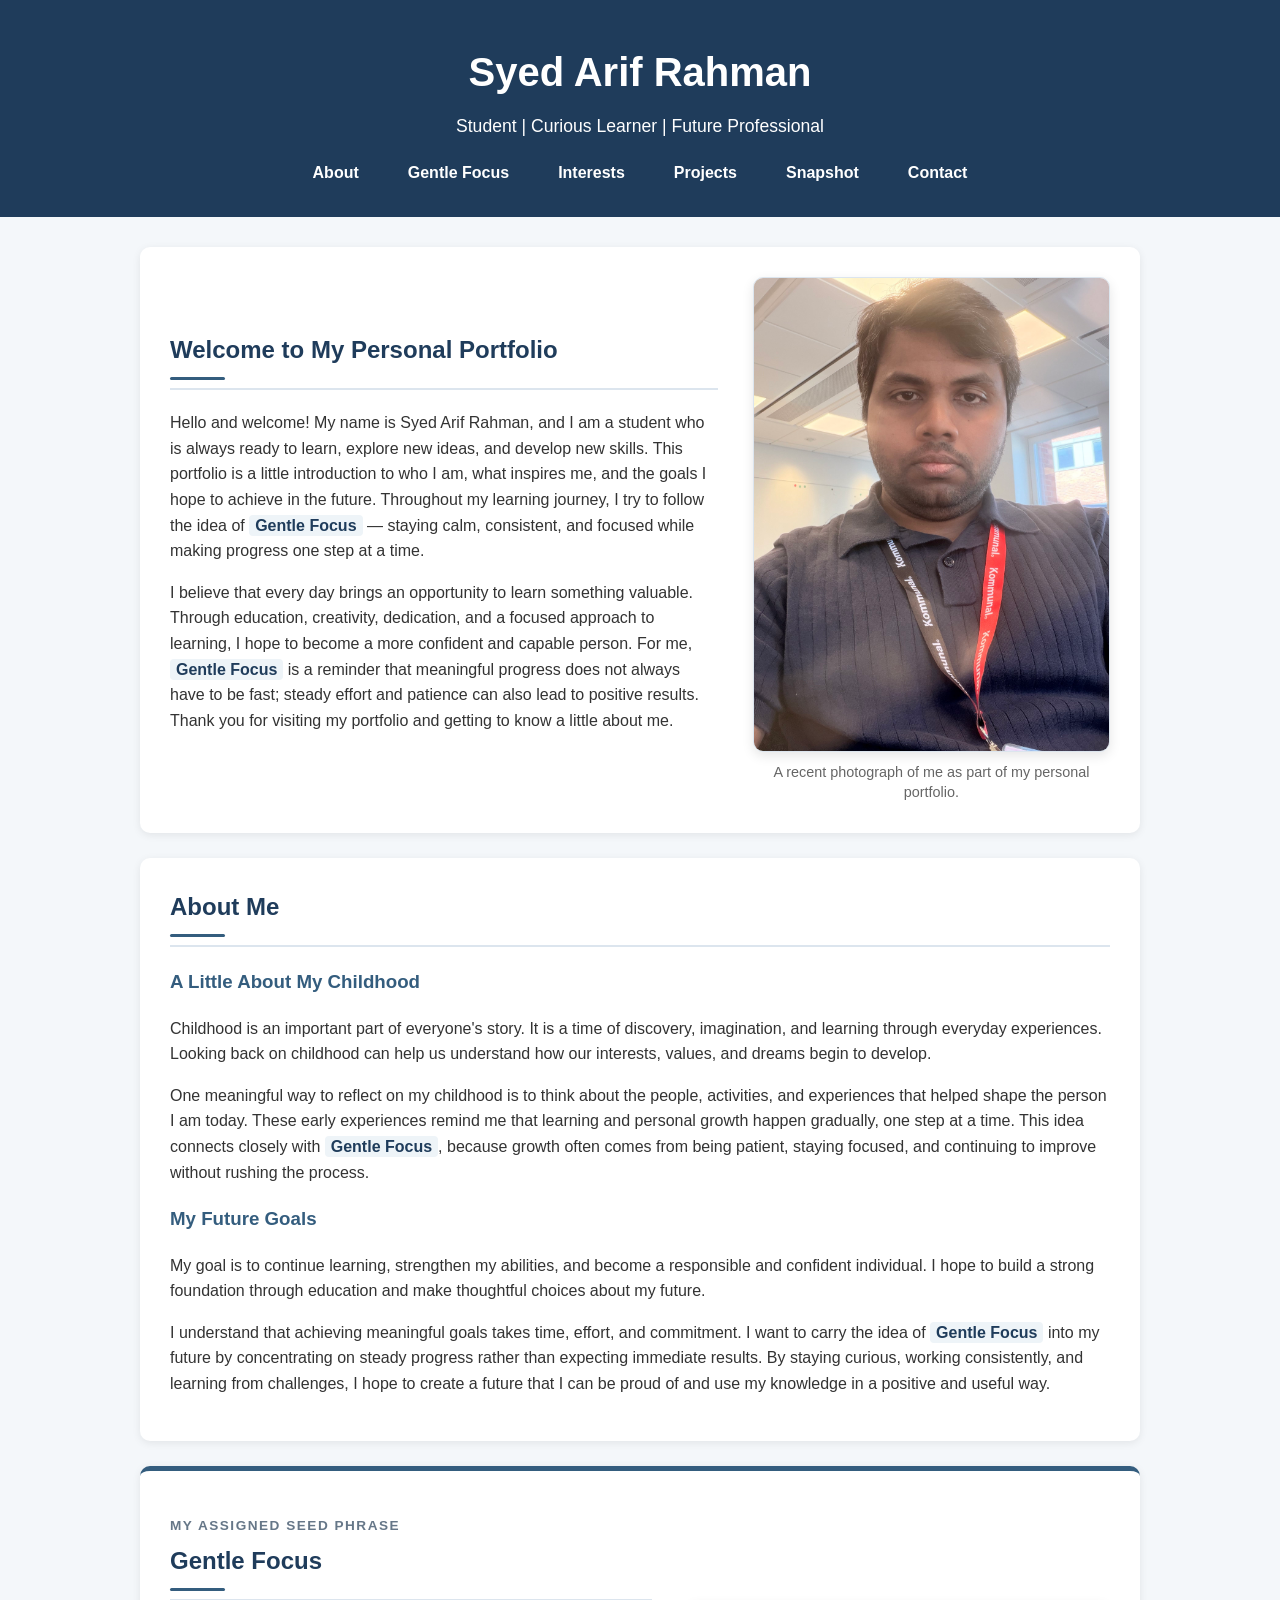
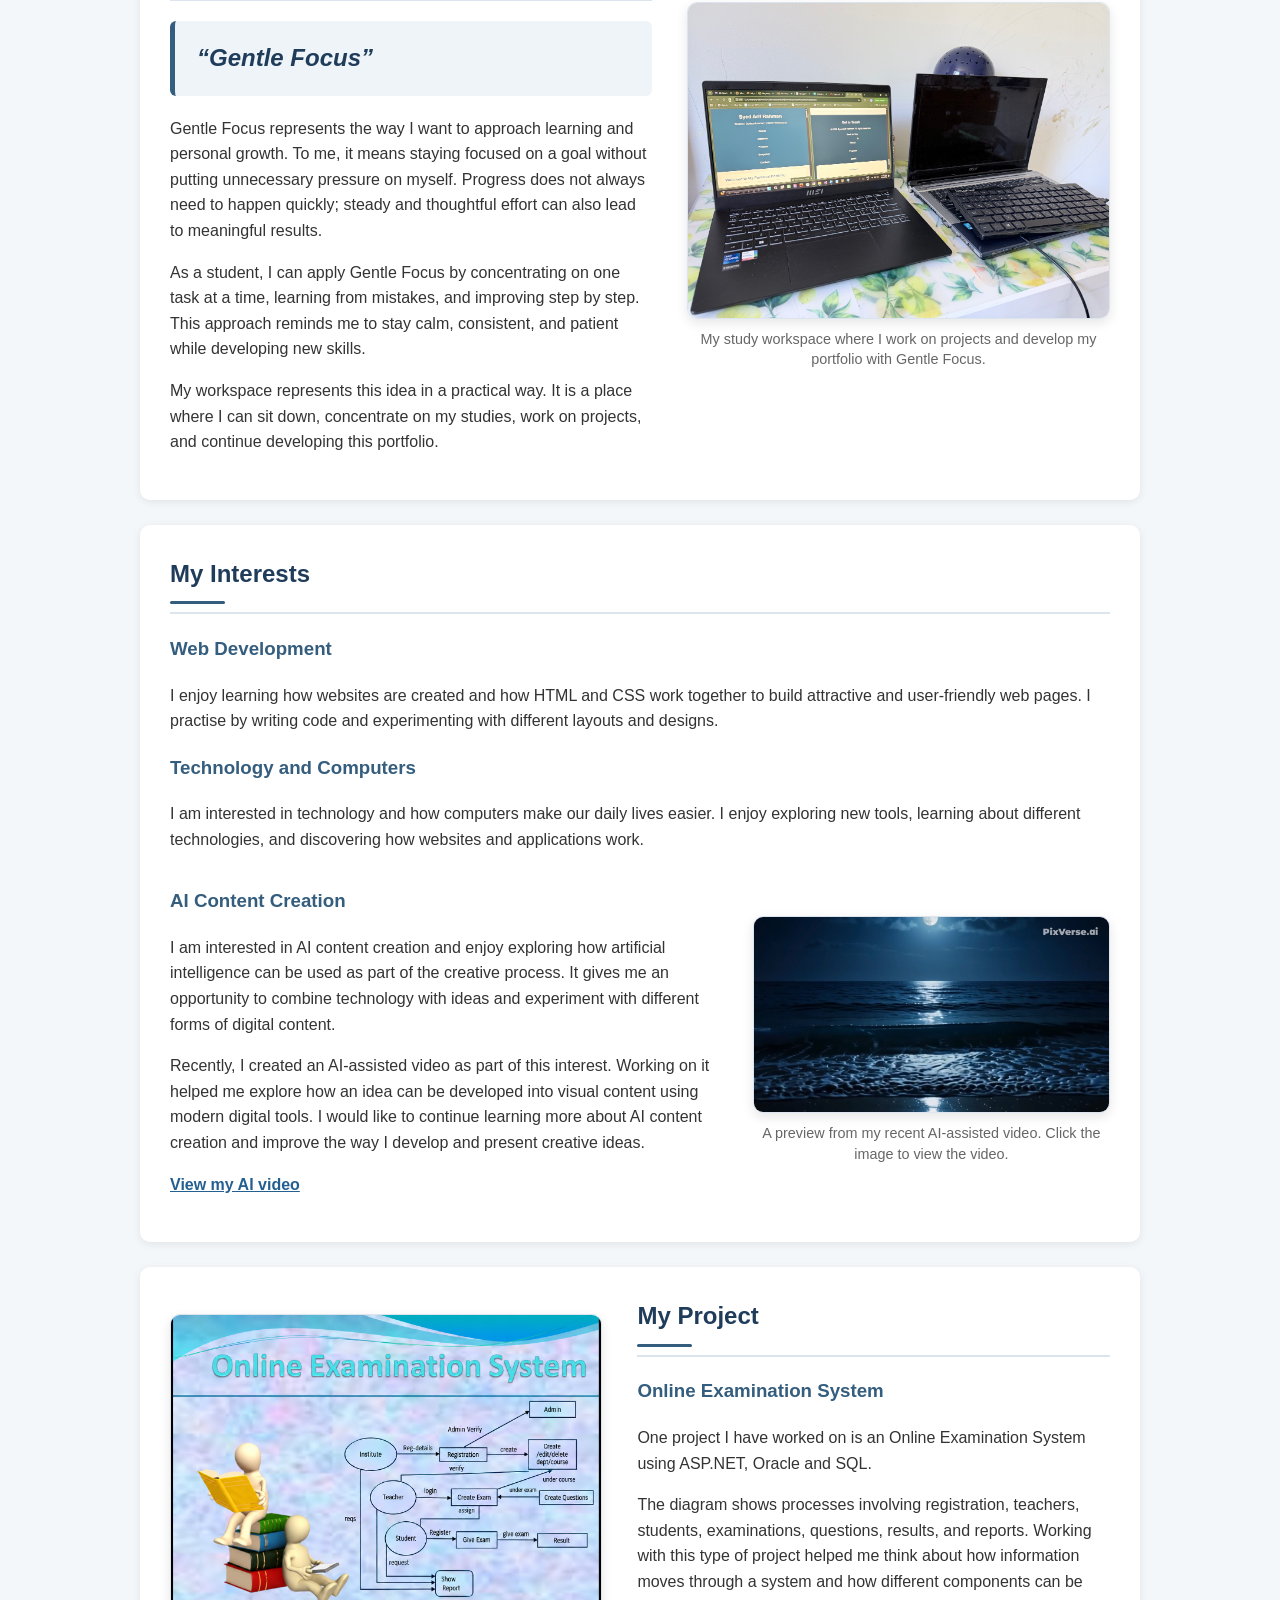
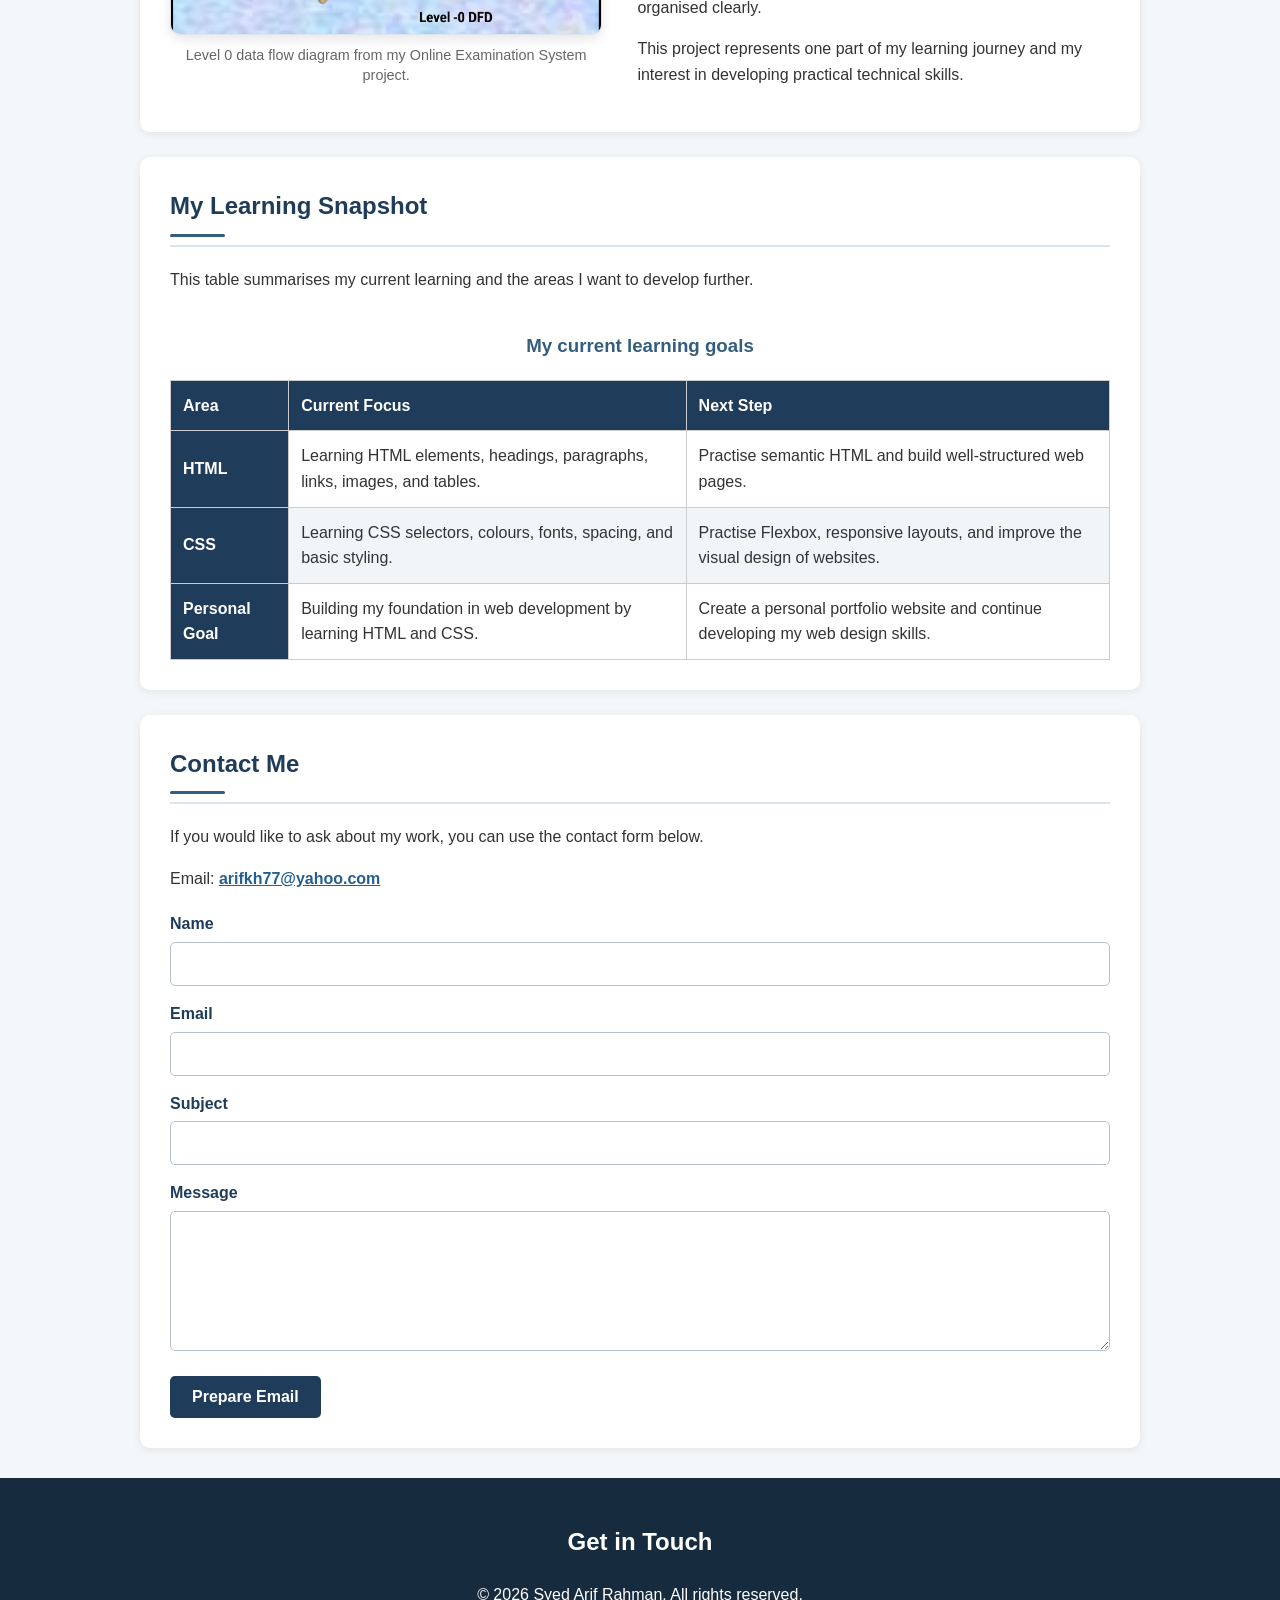
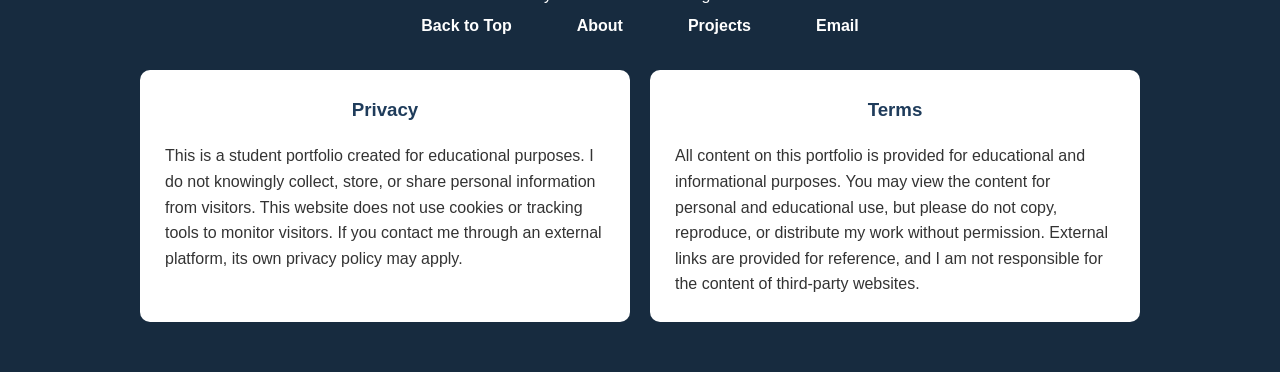
==== index.html @ c95ba013 "Set up Lab 1 portfolio as base for Lab 2" ====
<!DOCTYPE html>
<html lang="en">

<head>
    <meta charset="UTF-8">
    <meta name="viewport" content="width=device-width, initial-scale=1.0">
    <title>Syed Arif Rahman | Personal Portfolio</title>
    <link rel="stylesheet" type="text/css" href="style.css">
</head>

<body>

    <header>
        <h1>Syed Arif Rahman</h1>
        <p>Student | Curious Learner | Future Professional</p>

        <nav aria-label="Main navigation">
            <ul>
                <li><a href="#about">About</a></li>
                <li><a href="#gentle-focus">Gentle Focus</a></li>
                <li><a href="#interests">Interests</a></li>
                <li><a href="#projects">Projects</a></li>
                <li><a href="#snapshot">Snapshot</a></li>
                <li><a href="#contact">Contact</a></li>
            </ul>
        </nav>
    </header>

    <main>

        <!-- Introduction -->
        <section id="home">

        	<div class="content-row">

	        	<div class="content-text">
		            <h2>Welcome to My Personal Portfolio</h2>

		            <p>
					    Hello and welcome! My name is Syed Arif Rahman, and I am a student
					    who is always ready to learn, explore new ideas, and develop new skills.
					    This portfolio is a little introduction to who I am, what inspires me,
					    and the goals I hope to achieve in the future. Throughout my learning
					    journey, I try to follow the idea of <span class="seed-highlight">Gentle Focus</span>
					     — staying calm, consistent, and focused while making progress one step at a time.
					</p>

					<p>
					    I believe that every day brings an opportunity to learn something
					    valuable. Through education, creativity, dedication, and a focused
					    approach to learning, I hope to become a more confident and capable
					    person. For me, <span class="seed-highlight">Gentle Focus</span> is 
					    a reminder that meaningful progress does not always have to be fast; 
					    steady effort and patience can also lead to positive results. Thank 
					    you for visiting my portfolio and getting to know a little about me.
					</p>
		        </div>

		        <figure class="content-image">
		            <img src="images/myphoto.jpg"
		                 alt="A recent photograph of Syed Arif Rahman">
		            <figcaption>
		                A recent photograph of me as part of my personal portfolio.
		            </figcaption>
		        </figure>
	    	</div>
        </section>

        <section id="about">
		    <h2>About Me</h2>

		    <h3>A Little About My Childhood</h3>

		    <p>
		        Childhood is an important part of everyone's story. It is
		        a time of discovery, imagination, and learning through
		        everyday experiences. Looking back on childhood can help
		        us understand how our interests, values, and dreams begin
		        to develop.
		    </p>

		    <p>
		        One meaningful way to reflect on my childhood is to think
		        about the people, activities, and experiences that helped
		        shape the person I am today. These early experiences remind
		        me that learning and personal growth happen gradually,
		        one step at a time. This idea connects closely with
		        <span class="seed-highlight">Gentle Focus</span>, because
		        growth often comes from being patient, staying focused, and
		        continuing to improve without rushing the process.
		    </p>


		    <h3>My Future Goals</h3>

		    <p>
		        My goal is to continue learning, strengthen my abilities,
		        and become a responsible and confident individual. I hope
		        to build a strong foundation through education and make
		        thoughtful choices about my future.
		    </p>

		    <p>
		        I understand that achieving meaningful goals takes time,
		        effort, and commitment. I want to carry the idea of
		        <span class="seed-highlight">Gentle Focus</span> into my
		        future by concentrating on steady progress rather than
		        expecting immediate results. By staying curious, working
		        consistently, and learning from challenges, I hope to create
		        a future that I can be proud of and use my knowledge in a
		        positive and useful way.
		    </p>

		</section>

        <!-- Gentle Focus Seed Section -->
		<section id="gentle-focus" class="focus-section">

		    <div class="content-row">

		        <div class="content-text">

		            <p class="seed-label">My Assigned Seed Phrase</p>

		            <h2>Gentle Focus</h2>

		            <blockquote>
		                “Gentle Focus”
		            </blockquote>

		            <p>
		                Gentle Focus represents the way I want to approach learning
		                and personal growth. To me, it means staying focused on a
		                goal without putting unnecessary pressure on myself.
		                Progress does not always need to happen quickly; steady and
		                thoughtful effort can also lead to meaningful results.
		            </p>

		            <p>
		                As a student, I can apply Gentle Focus by concentrating on
		                one task at a time, learning from mistakes, and improving
		                step by step. This approach reminds me to stay calm,
		                consistent, and patient while developing new skills.
		            </p>

		            <p>
		                My workspace represents this idea in a practical way. It is
		                a place where I can sit down, concentrate on my studies,
		                work on projects, and continue developing this portfolio.
		            </p>

		        </div>

		        <figure class="content-image workspace-image">

		            <img src="images/workspace.jpg"
		                 alt="My study workspace with two laptops, including the laptop used to develop my personal portfolio">

		            <figcaption>
		                My study workspace where I work on projects and develop
		                my portfolio with Gentle Focus.
		            </figcaption>

		        </figure>

		    </div>

		</section>

        <!-- Interests -->
		<section id="interests">
		    <h2>My Interests</h2>

		    <article>
		        <h3>Web Development</h3>
		        <p>
		            I enjoy learning how websites are created and
		            how HTML and CSS work together to build
		            attractive and user-friendly web pages.
		            I practise by writing code and experimenting
		            with different layouts and designs.
		        </p>
		    </article>

		    <article>
		        <h3>Technology and Computers</h3>
		        <p>
		            I am interested in technology and how computers
		            make our daily lives easier. I enjoy exploring
		            new tools, learning about different technologies,
		            and discovering how websites and applications work.
		        </p>
		    </article>

		    <article class="ai-content">
			    <div class="content-row">

			        <div class="content-text">
			            <h3>AI Content Creation</h3>

			            <p>
			                I am interested in AI content creation and enjoy exploring
			                how artificial intelligence can be used as part of the
			                creative process. It gives me an opportunity to combine
			                technology with ideas and experiment with different forms
			                of digital content.
			            </p>

			            <p>
			                Recently, I created an AI-assisted video as part of this
			                interest. Working on it helped me explore how an idea can
			                be developed into visual content using modern digital
			                tools. I would like to continue learning more about AI
			                content creation and improve the way I develop and present
			                creative ideas.
			            </p>

			            <p>
			                <a href="https://www.youtube.com/watch?v=sPm7oZwaIFo"
			                   target="_blank"
			                   rel="noopener noreferrer">
			                    View my AI video
			                </a>
			            </p>
			        </div>

			        <figure class="content-image ai-video-image">
			            <a href="https://www.youtube.com/watch?v=sPm7oZwaIFo"
			               target="_blank"
			               rel="noopener noreferrer">

			                <img src="images/ai-video.png"
			                     alt="Preview image from my recent AI-assisted video">
			            </a>

			            <figcaption>
			                A preview from my recent AI-assisted video.
			                Click the image to view the video.
			            </figcaption>
			        </figure>

			    </div>
			</article>
		</section>

        <!-- Projects -->
        <section id="projects">

		    <div class="content-row reverse-row">

		        <div class="content-text">

		            <h2>My Project</h2>

		            <h3>Online Examination System</h3>

		            <p>
		                One project I have worked on is an Online Examination
		                System using ASP.NET, Oracle and SQL.
		            </p>

		            <p>
		                The diagram shows processes involving registration,
		                teachers, students, examinations, questions, results,
		                and reports. Working with this type of project helped me
		                think about how information moves through a system and
		                how different components can be organised clearly.
		            </p>

		            <p>
		                This project represents one part of my learning journey
		                and my interest in developing practical technical skills.
		            </p>

		        </div>

		        <figure class="content-image project-image">
		            <img src="images/my-project-1.png" alt="Level 0 DFD for my Online Examination System project">

		            <figcaption>
		                Level 0 data flow diagram from my Online Examination
		                System project.
		            </figcaption>
		        </figure>

		    </div>

		</section>
        

        <!-- Learning snapshot table -->
		<section id="snapshot">
		    <h2>My Learning Snapshot</h2>

		    <p>
		        This table summarises my current learning
		        and the areas I want to develop further.
		    </p>

		    <table>
		        <caption>
		            <h3>My current learning goals</h3>
		        </caption>

		        <thead>
		            <tr>
		                <th scope="col">Area</th>
		                <th scope="col">Current Focus</th>
		                <th scope="col">Next Step</th>
		            </tr>
		        </thead>

		        <tbody>
		            <tr>
		                <th scope="row">HTML</th>
		                <td>
		                    Learning HTML elements, headings,
		                    paragraphs, links, images, and tables.
		                </td>
		                <td>
		                    Practise semantic HTML and build
		                    well-structured web pages.
		                </td>
		            </tr>

		            <tr>
		                <th scope="row">CSS</th>
		                <td>
		                    Learning CSS selectors, colours,
		                    fonts, spacing, and basic styling.
		                </td>
		                <td>
		                    Practise Flexbox, responsive layouts,
		                    and improve the visual design of websites.
		                </td>
		            </tr>

		            <tr>
		                <th scope="row">Personal Goal</th>
		                <td>
		                    Building my foundation in web development
		                    by learning HTML and CSS.
		                </td>
		                <td>
		                    Create a personal portfolio website
		                    and continue developing my web design skills.
		                </td>
		            </tr>
		        </tbody>
		    </table>
		</section>

    	<!-- Contact -->
        <section id="contact">
            <h2>Contact Me</h2>

            <p>
                If you would like to ask about my work,
                you can use the contact form below.
            </p>

            <p>
                Email:
                <a href="mailto:arifkh77@yahoo.com">arifkh77@yahoo.com</a>
            </p>

            <form action="mailto:arifkh77@yahoo.com" method="post" enctype="text/plain">

                <label for="name">Name</label>
                <input type="text" id="name" name="Name" required>

                <label for="email">Email</label>
                <input type="email" id="email" name="Email" required>

                <label for="subject">Subject</label>
                <input type="text" id="subject" name="Subject" required>

                <label for="message">Message</label>
                <textarea id="message" name="Message" rows="5" required></textarea>

                <button type="submit">Prepare Email</button>

            </form>
        </section>

    </main>

    <!-- Complete footer -->
    <footer>

        <h2>Get in Touch</h2>

        <p>&copy; 2026 Syed Arif Rahman. All rights reserved.</p>
        

        <nav aria-label="Footer navigation">
            <ul>
                <li><a href="#home">Back to Top</a></li>
                <li><a href="#about">About</a></li>
                <li><a href="#projects">Projects</a></li>
                <li><a href="mailto:arifkh77@yahoo.com">Email</a></li>
            </ul>
        </nav>

       
        <div class="footer-info">
			<section id="privacy">
			    <h3>Privacy</h3>

			    <p>
			        This is a student portfolio created for educational
			        purposes. I do not knowingly collect, store, or share
			        personal information from visitors. This website does
			        not use cookies or tracking tools to monitor visitors.
			        If you contact me through an external platform, its
			        own privacy policy may apply.
			    </p>
			</section>

			<section id="terms">
			    <h3>Terms</h3>

			    <p>
			        All content on this portfolio is provided for
			        educational and informational purposes. You may view
			        the content for personal and educational use, but
			        please do not copy, reproduce, or distribute my work
			        without permission. External links are provided for
			        reference, and I am not responsible for the content
			        of third-party websites.
			    </p>
			</section>
		</div>

    </footer>

</body>

</html>
---- style.css ----
/* =========================================
   Syed Arif Rahman - Personal Portfolio
   Initial CSS Styling
   ========================================= */


/* ---------- General Page Styling ---------- */

* {
    box-sizing: border-box;
}

html {
    scroll-behavior: smooth;
}

body {
    margin: 0;
    font-family: Arial, Helvetica, sans-serif;
    background-color: #f4f7fa;
    color: #333333;
    line-height: 1.6;
}


/* ---------- Header ---------- */

header {
    background-color: #1f3c5b;
    color: white;
    text-align: center;
    padding: 40px 20px 25px;
}

header h1 {
    margin: 0;
    font-size: 2.5rem;
}

header p {
    margin: 8px 0 20px;
    font-size: 1.1rem;
}


/* ---------- Navigation ---------- */

nav ul {
    list-style: none;
    margin: 0;
    padding: 0;

    display: flex;
    justify-content: center;
    gap: 25px;
}

nav a {
    color: white;
    text-decoration: none;
    font-weight: bold;
    padding: 8px 12px;
    border-radius: 5px;
}

nav a:hover {
    background-color: #ffffff;
    color: #1f3c5b;
}

nav a:focus {
    outline: 3px solid #f4c95d;
    outline-offset: 3px;
}


/* ---------- Main Content ---------- */

main {
    width: 85%;
    max-width: 1000px;
    margin: 30px auto;
}

section {
    background-color: white;
    margin-bottom: 25px;
    padding: 30px;
    border-radius: 10px;
    box-shadow: 0 2px 8px rgba(0, 0, 0, 0.08);
}

section h2 {
    color: #1f3c5b;
    margin-top: 0;
    border-bottom: 2px solid #dce5ee;
    padding-bottom: 8px;
}

section h3 {
    color: #345d7e;
}


/* ---------- Paragraphs and Lists ---------- */

p {
    margin-bottom: 15px;
}

ul,
ol {
    padding-left: 25px;
}

li {
    margin-bottom: 6px;
}


/* ---------- Links Inside Main Content ---------- */

main a {
    color: #245f91;
    font-weight: bold;
}

main a:hover {
    color: #163d5c;
}

main a:focus {
    outline: 3px solid #f4c95d;
    outline-offset: 3px;
}


/* ---------- Images ---------- */

img {
    max-width: 100%;
    height: auto;
    border-radius: 8px;
}



/* ---------- Table ---------- */

table {
    width: 100%;
    border-collapse: collapse;
    margin-top: 20px;
}

th,
td {
    border: 1px solid #cccccc;
    padding: 12px;
    text-align: left;
}

th {
    background-color: #1f3c5b;
    color: white;
}

tr:nth-child(even) {
    background-color: #f2f5f7;
}


/* ---------- Contact Form ---------- */

form {
    margin-top: 20px;
}

label {
    display: block;
    margin-top: 15px;
    margin-bottom: 5px;
    font-weight: bold;
    color: #1f3c5b;
}

input,
textarea {
    width: 100%;
    padding: 12px;
    border: 1px solid #b8c2cc;
    border-radius: 5px;
    font-family: Arial, Helvetica, sans-serif;
    font-size: 1rem;
}

textarea {
    min-height: 140px;
    resize: vertical;
}

input:focus,
textarea:focus {
    outline: 3px solid #f4c95d;
    border-color: #1f3c5b;
}


/* ---------- Button ---------- */

button {
    margin-top: 18px;
    padding: 12px 22px;
    background-color: #1f3c5b;
    color: white;
    border: none;
    border-radius: 5px;
    font-size: 1rem;
    font-weight: bold;
    cursor: pointer;
}

button:hover {
    background-color: #345d7e;
}

button:focus {
    outline: 3px solid #f4c95d;
    outline-offset: 3px;
}


/* ---------- Footer ---------- */

footer {
    background-color: #172b3f;
    color: white;
    text-align: center;
    padding: 25px 20px;
    margin-top: 30px;
}

footer p {
    margin: 6px 0;
}

footer a {
    color: white;
    margin: 0 8px;
}

footer a:hover {
    color: #f4c95d;
}

footer a:focus {
    outline: 3px solid #f4c95d;
    outline-offset: 3px;
}

/* =========================================
   Step 7 - Original Images and Seed
   Text and Image Layout
   ========================================= */

.content-row {
    display: flex;
    align-items: center;
    gap: 35px;
}

.content-text {
    flex: 1;
}

.content-image {
    flex: 0 0 38%;
    margin: 0;
}

.content-image img {
    display: block;
    width: 100%;
    height: auto;
    border-radius: 10px;
    border: 1px solid #dce5ee;
    box-shadow: 0 4px 12px rgba(0, 0, 0, 0.10);
}

.content-image figcaption {
    margin-top: 10px;
    color: #666666;
    font-size: 0.9rem;
    text-align: center;
    line-height: 1.4;
}


/* ---------- Alternating Project Layout ---------- */

.reverse-row {
    flex-direction: row-reverse;
}


/* ---------- Personal Photograph ---------- */

#about .content-image {
    flex-basis: 32%;
}

#about .content-image img {
    max-height: 420px;
    object-fit: cover;
}


/* ---------- Project Image ---------- */

.project-image {
    flex-basis: 46%;
}

.project-image img {
    object-fit: contain;
    background-color: #f7f9fb;
}


/* =========================================
   Gentle Focus Seed
   ========================================= */

.focus-section {
    border-top: 5px solid #345d7e;
}

.seed-label {
    margin-bottom: 5px;
    color: #667788;
    font-size: 0.85rem;
    font-weight: bold;
    text-transform: uppercase;
    letter-spacing: 1.5px;
}

.focus-section h2 {
    margin-top: 0;
}

blockquote {
    margin: 20px 0;
    padding: 18px 22px;

    background-color: #eef4f8;
    border-left: 5px solid #345d7e;
    border-radius: 6px;

    color: #1f3c5b;
    font-size: 1.5rem;
    font-weight: bold;
    font-style: italic;
}

.workspace-image {
    flex-basis: 45%;
}

/* =========================================
   Step 8 - Final Testing and Refinements
   ========================================= */


/* ---------- Privacy and Terms Readability Fix ---------- */

footer section {
    background-color: #ffffff;
    color: #333333;
    max-width: 1000px;
    margin: 25px auto;
    padding: 25px 30px;
    text-align: left;
    border-radius: 10px;
    box-shadow: none;
}

footer section h3 {
    color: #1f3c5b;
    text-align: center;
    margin-top: 0;
}

footer section p {
    color: #333333;
    line-height: 1.6;
    max-width: 850px;
    margin: 0 auto;
}

/* ---------- Assigned Seed Highlight ---------- */

.seed-highlight {
    color: #1f3c5b;
    font-weight: 700;
    background-color: #eef4f8;
    padding: 2px 6px;
    border-radius: 4px;
}

/* ---------- Privacy and Terms Layout ---------- */

.footer-info {
    display: flex;
    gap: 20px;
    max-width: 1000px;
    margin: 25px auto;
}

.footer-info section {
    flex: 1;
    margin: 0;
    padding: 25px;
    background-color: #ffffff;
    color: #333333;
    border-radius: 10px;
}

.footer-info section h3 {
    color: #1f3c5b;
    margin-top: 0;
    text-align: center;
}

.footer-info section p {
    color: #333333;
    line-height: 1.6;
}

/* ---------- ai article ---------- */

.ai-video-image img {
    cursor: pointer;
}

.ai-video-image a:focus img {
    outline: 3px solid #345d7e;
    outline-offset: 4px;
}


/* ---------- Final Section Heading Detail ---------- */

section h2::after {
    content: "";
    display: block;
    width: 55px;
    height: 3px;
    margin-top: 8px;
    background-color: #345d7e;
    border-radius: 3px;
}


/* ---------- Image Interaction ---------- */

.content-image img {
    transition: transform 0.25s ease,
                box-shadow 0.25s ease;
}

.content-image img:hover {
    transform: translateY(-4px);
    box-shadow: 0 7px 16px rgba(0, 0, 0, 0.16);
}


/* ---------- Button Interaction ---------- */

button {
    transition: background-color 0.2s ease,
                transform 0.2s ease;
}

button:hover {
    transform: translateY(-2px);
}



/* =========================================
   Responsive Design
   For Tablets and Mobile Devices
   ========================================= */

@media screen and (max-width: 768px) {

    /* ---------- Header ---------- */

    header {
        padding: 30px 15px 20px;
    }

    header h1 {
        font-size: 2rem;
    }

    header p {
        font-size: 1rem;
    }


    /* ---------- Navigation ---------- */

    nav ul {
        flex-direction: column;
        align-items: center;
        gap: 8px;
    }

    nav a {
        display: block;
        width: 100%;
        padding: 8px 15px;
    }


    /* ---------- Main Content ---------- */

    main {
        width: 92%;
        margin: 20px auto;
    }

    section {
        padding: 20px;
        margin-bottom: 20px;
    }

    section h2 {
        font-size: 1.5rem;
    }


    /* ---------- Articles ---------- */

    article {
        padding: 15px;
    }


    /* ---------- Table ---------- */

    table {
        display: block;
        overflow-x: auto;
        white-space: nowrap;
    }

    th,
    td {
        padding: 10px;
    }


    /* ---------- Contact Form ---------- */

    input,
    textarea {
        font-size: 16px;
    }

    button {
        width: 100%;
    }


    /* ---------- Footer ---------- */

    footer {
        padding: 20px 15px;
    }

    footer a {
        display: inline-block;
        margin: 5px;
    }

    /* Step 7 - Responsive text and image layout */

    .content-row,
    .reverse-row {
        flex-direction: column;
        align-items: stretch;
    }

    .content-image,
    #about .content-image,
    .project-image,
    .workspace-image {
        flex-basis: auto;
        width: 100%;
    }

    #about .content-image img {
        max-height: none;
    }

    .content-image {
        margin-top: 10px;
    }

    blockquote {
        font-size: 1.25rem;
    }

    .footer-info {
        flex-direction: column;
    }

    .footer-info section {
        width: 100%;
    }
}


/* ---------- Extra Small Mobile Screens ---------- */

@media screen and (max-width: 480px) {

    header h1 {
        font-size: 1.7rem;
    }

    header p {
        font-size: 0.95rem;
    }

    main {
        width: 94%;
    }

    section {
        padding: 16px;
    }

    section h2 {
        font-size: 1.35rem;
    }

    body {
        font-size: 0.95rem;
    }
}
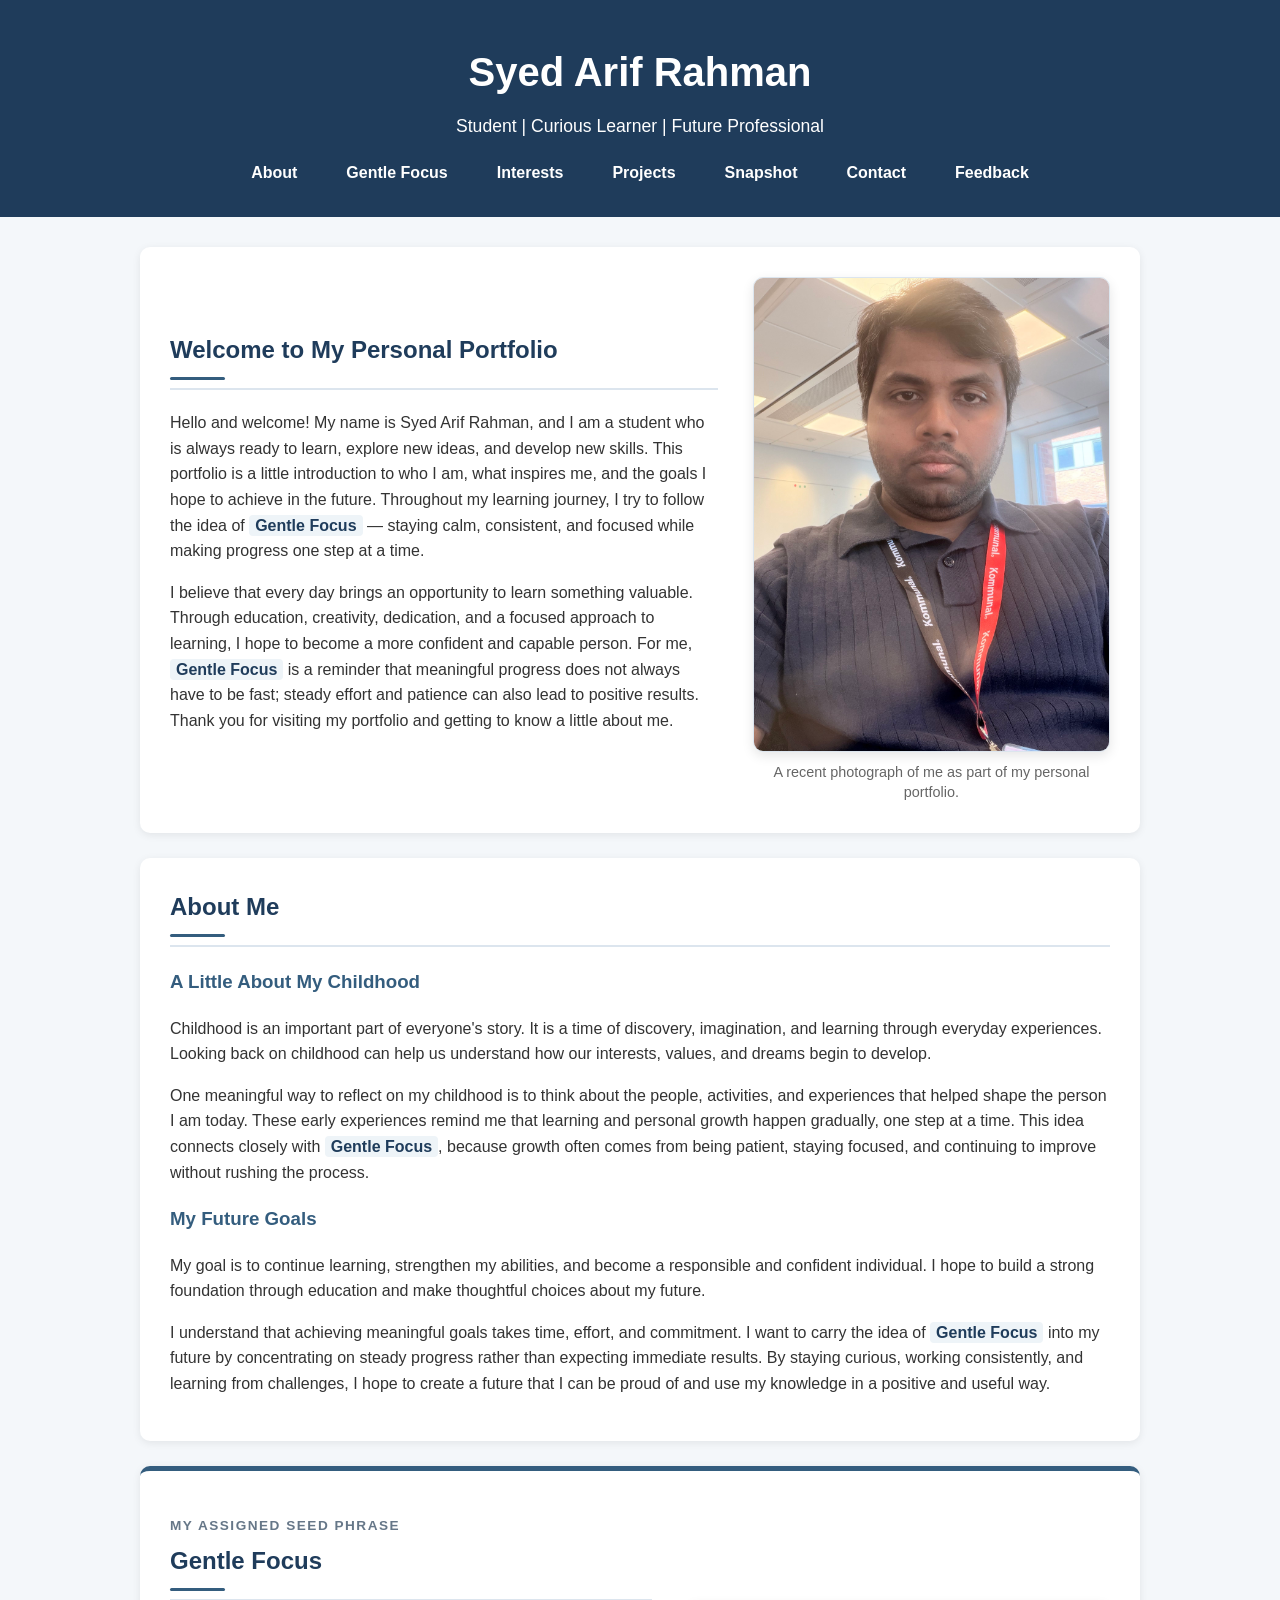
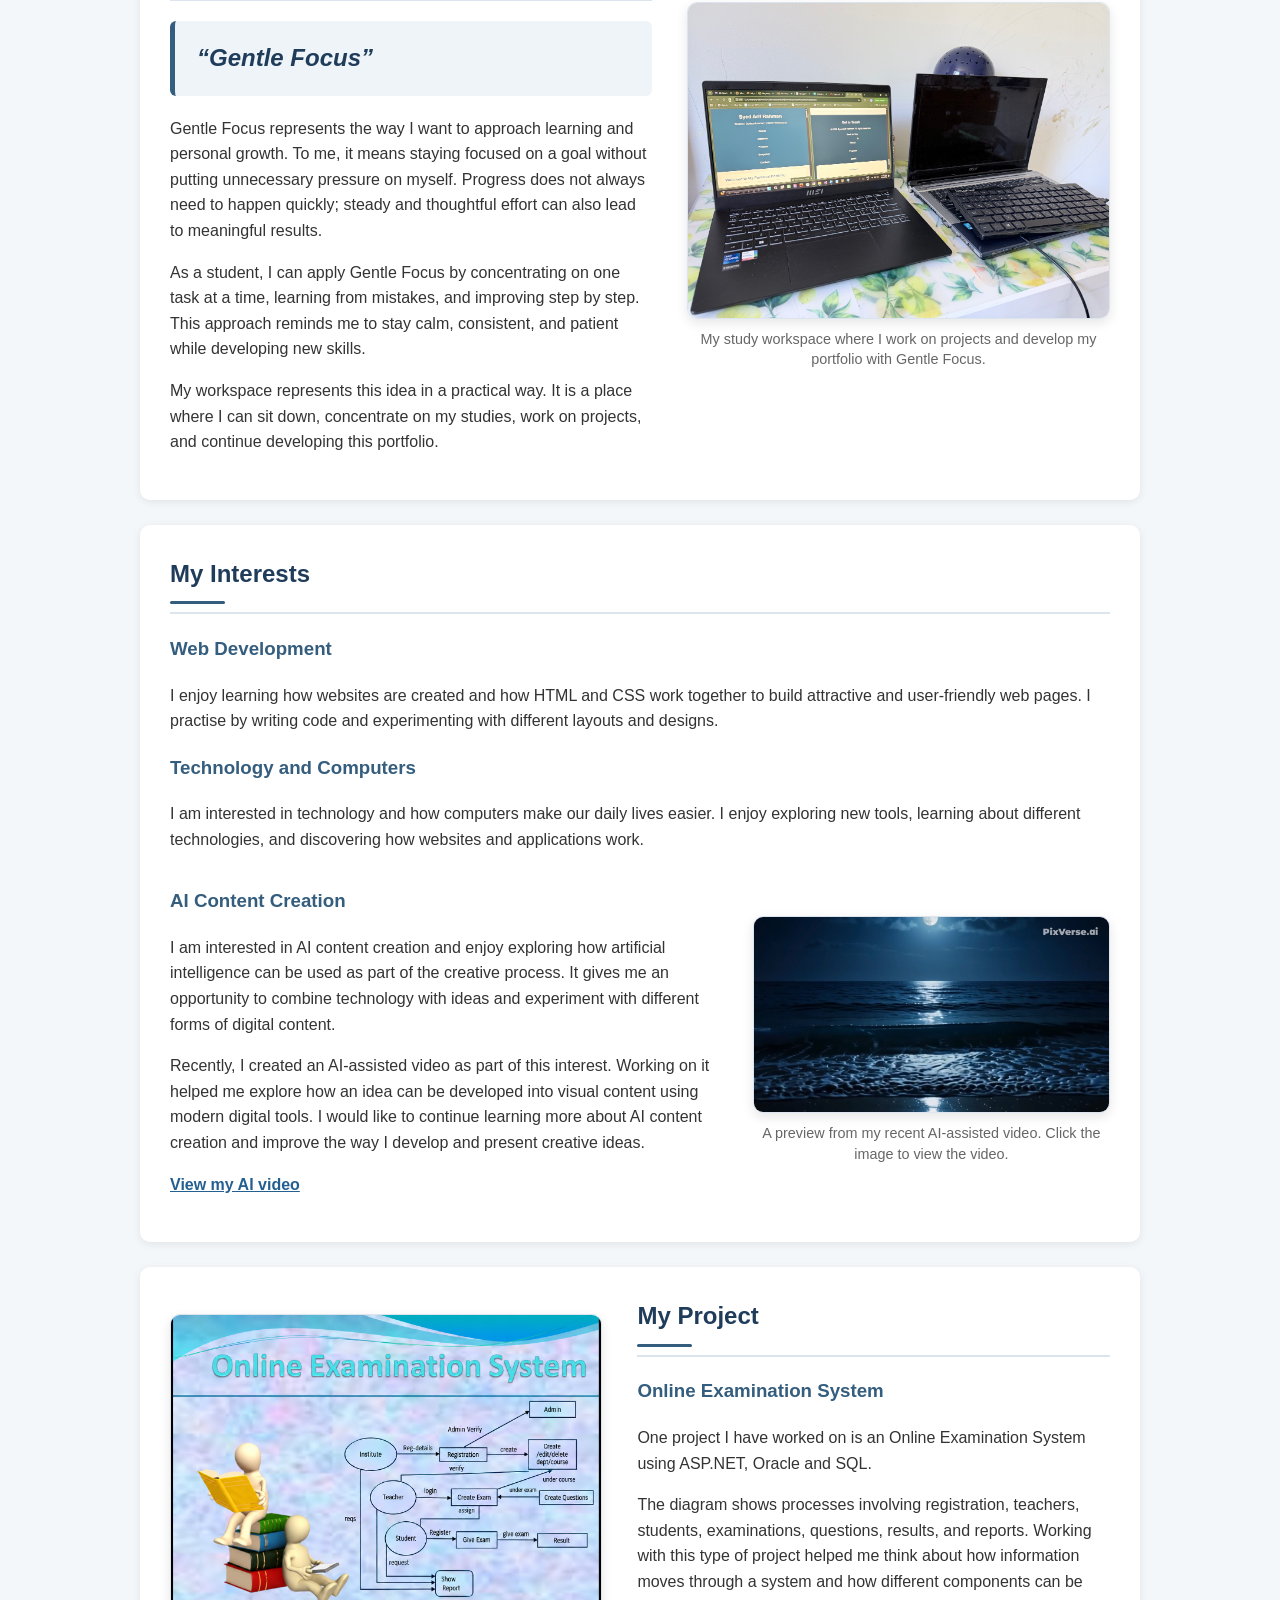
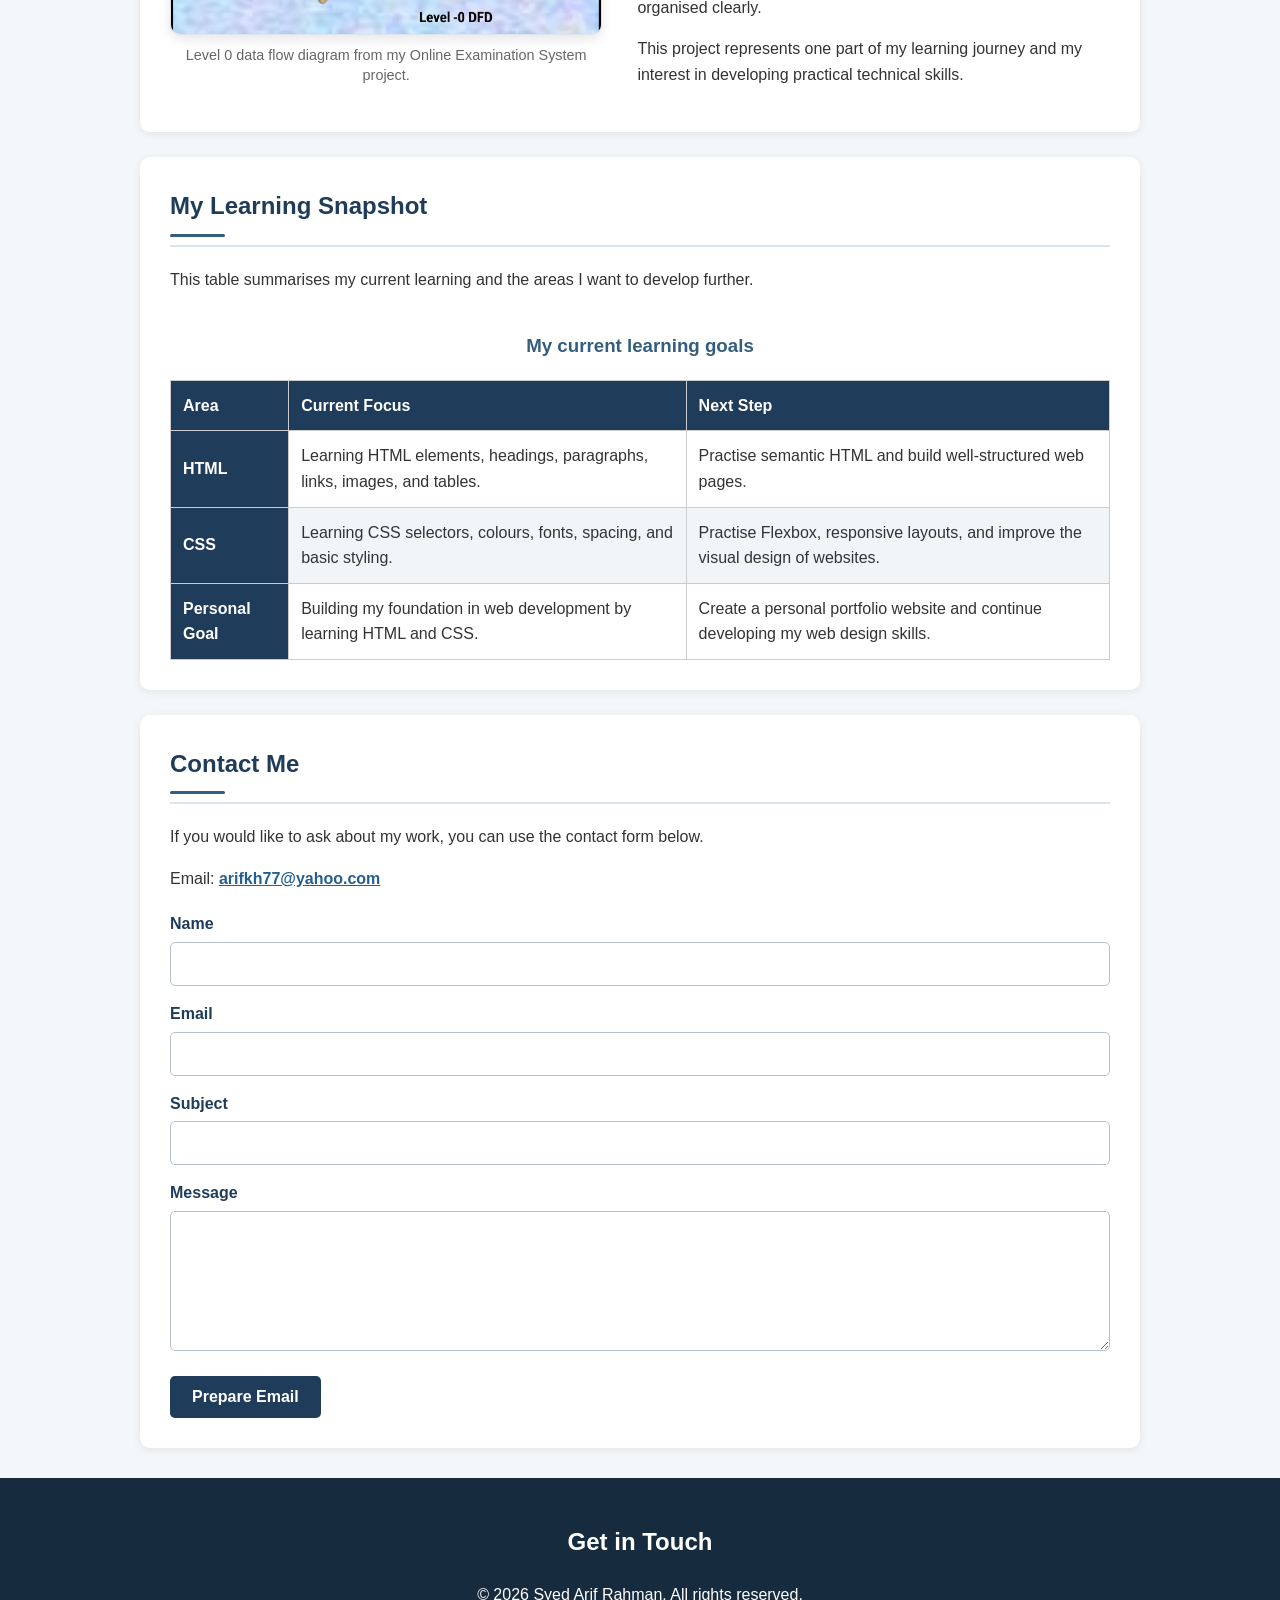
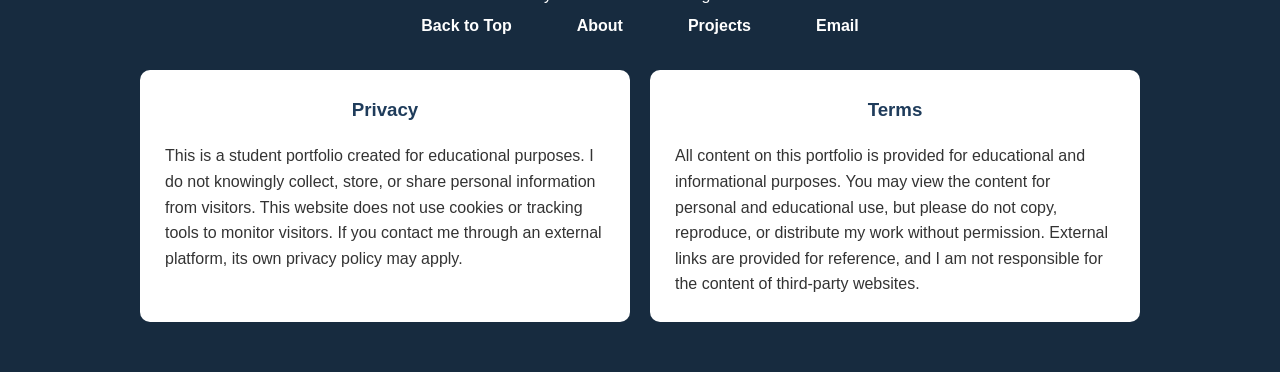
==== commit 43129e97: "Add navigation between portfolio and feedback pages" ====
--- a/index.html
+++ b/index.html
@@ -23,6 +23,7 @@
                 <li><a href="#projects">Projects</a></li>
                 <li><a href="#snapshot">Snapshot</a></li>
                 <li><a href="#contact">Contact</a></li>
+				<li><a href="feedback.html">Feedback</a></li>
             </ul>
         </nav>
     </header>
--- a/style.css
+++ b/style.css
@@ -185,6 +185,7 @@
 }
 
 input,
+select,
 textarea {
     width: 100%;
     padding: 12px;
@@ -192,6 +193,7 @@
     border-radius: 5px;
     font-family: Arial, Helvetica, sans-serif;
     font-size: 1rem;
+    transition: border-color 0.2s ease;
 }
 
 textarea {
@@ -200,6 +202,7 @@
 }
 
 input:focus,
+select:focus,
 textarea:focus {
     outline: 3px solid #f4c95d;
     border-color: #1f3c5b;
@@ -485,7 +488,41 @@
     transform: translateY(-2px);
 }
 
-
+/* ---------- Feedback Form Validation ---------- */
+
+.counter-error {
+    color: red;
+}
+
+.counter-valid {
+    color: green;
+} 
+
+.input-error {
+    border: 2px solid red;
+}
+
+.input-valid {
+    border: 2px solid green;
+}
+
+/* Error messages below form fields */
+#full-name-error,
+#email-error,
+#topic-error,
+#comments-error,
+#website-error {
+    color: #b00020;
+    font-size: 0.9rem;
+    margin-top: 5px;
+}
+
+/* Success message after submitting the form */
+#success-message {
+    color: green;
+    font-weight: bold;
+    margin-top: 15px;
+}
 
 /* =========================================
    Responsive Design
@@ -565,6 +602,7 @@
     /* ---------- Contact Form ---------- */
 
     input,
+    select,
     textarea {
         font-size: 16px;
     }
